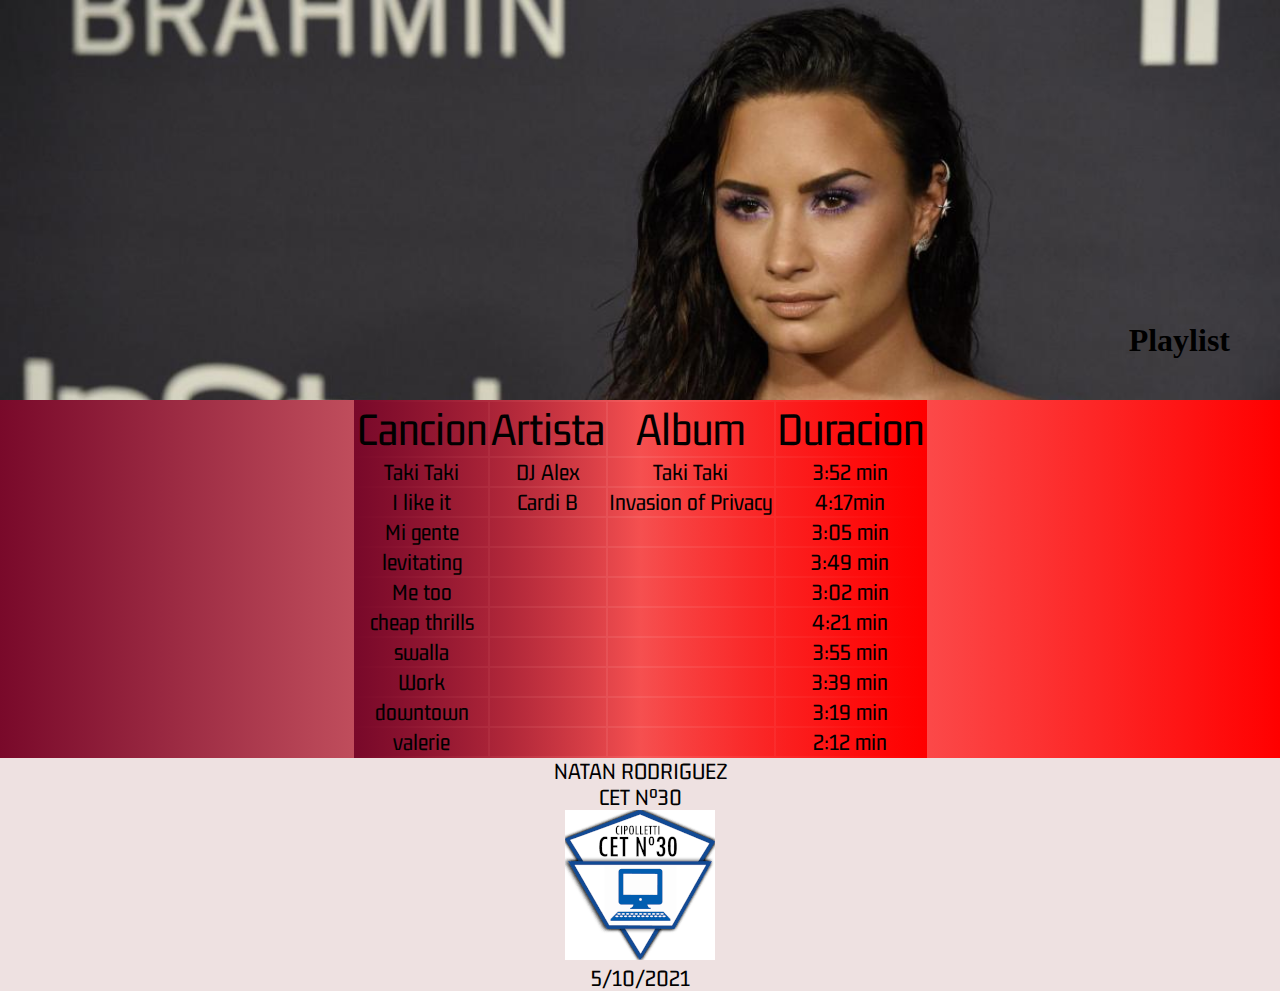
==== index.html @ 8d397388 "en proceso" ====
<!DOCTYPE html>
<html lang="en">

<head>
    <meta charset="UTF-8">
    <meta name="viewport" content="width=device-width, initial-scale=1.0">
    <title>Playlist</title>
    <link rel="stylesheet" href="style.css">
</head>

<body>
    <header>
        <div class="portada">
            <div class="titulo">
                <h1>Playlist</h1>
            </div>
        </div>
    </header>
    <main>
        <table>
            <tr class="title">
                <td>Cancion </td>
                <td>Artista </td>
                <td>Album </td>
                <td>Duracion </td>
            </tr>
            <tr class="primera tabla">
                <td>Taki Taki</td>
                <td>DJ Alex</td>
                <td>Taki Taki</td>
                <td>3:52 min</td>
            </tr>
            <tr class="segunda tabla">
                <td>I like it</td>
                <td>Cardi B</td>
                <td>Invasion of Privacy</td>
                <td>4:17min</td>
            </tr>
            <tr class="tercera tabla">
                <td>Mi gente</td>
                <td></td>
                <td></td>
                <td>3:05 min</td>
            </tr>
            <tr class="cuarta tabla">
                <td>levitating</td>
                <td></td>
                <td></td>
                <td>3:49 min</td>
            </tr>
            <tr class="quinta tabla">
                <td>Me too</td>
                <td></td>
                <td></td>
                <td>3:02 min</td>
            </tr>
            <tr class="sexta tabla">
                <td>cheap thrills</td>
                <td></td>
                <td></td>
                <td>4:21 min</td>
            </tr>
            <tr class="septima tabla">
                <td>swalla</td>
                <td></td>
                <td></td>
                <td>3:55 min</td>
            </tr>
            <tr class="octava tabla">
                <td>Work</td>
                <td></td>
                <td></td>
                <td>3:39 min</td>
            </tr>
            <tr class="novena tabla">
                <td>downtown</td>
                <td></td>
                <td></td>
                <td>3:19 min</td>
            </tr>
            <tr class="decima tabla">
                <td>valerie</td>
                <td></td>
                <td></td>
                <td>2:12 min</td>
            </tr>
        </table>
    </main>

    <footer>
        <li> NATAN RODRIGUEZ</li>
        <li>CET Nº30</li>
        <img src="imagenes/logo.png">
        <li>5/10/2021</li>
    </footer>
</body>

</html>
---- style.css ----
@import url('https://fonts.googleapis.com/css2?family=Gemunu+Libre:wght@200&display=swap');

.portada{
    background-image: url(imagenes/demi.jpeg);
    background-size: cover;
    height: 400px;
   position: relative;
    
 }
 .titulo{
     position: absolute;
     right: 50px;
     bottom: 20px;
 }
 body{
     margin: 0;
     background:linear-gradient(90deg, rgba(121,9,42,1) 0%, rgba(245,74,74,0.6796918596540178) 50%, rgba(255,0,0,1) 100%);
 }
table{
    background: rgb(121,9,42);
    background: linear-gradient(90deg, rgba(121,9,42,1) 0%, rgba(245,74,74,0.6796918596540178) 50%, rgba(255,0,0,1) 100%);
    color: rgb(0, 0, 0);
  margin: 0 auto;
  text-align: center;
   

}
.title{
    background: rgb(121,9,42);
    background: linear-gradient(90deg, rgba(121,9,42,1) 0%, rgba(245,74,74,0.6796918596540178) 50%, rgba(255,0,0,1) 100%);
    color: rgb(0, 0, 0);
    font-size: 3em;
    font-family: 'Gemunu Libre', sans-serif;
}
.primera{
    background: rgb(121,9,42);
    background: linear-gradient(90deg, rgba(121,9,42,1) 0%, rgba(245,74,74,0.6796918596540178) 50%, rgba(255,0,0,1) 100%);
    color: rgb(0, 0, 0);
    font-size: 1.5em;
    font-family: 'Gemunu Libre', sans-serif;
    


}
.segunda{
    background: rgb(121,9,42);
    background: linear-gradient(90deg, rgba(121,9,42,1) 0%, rgba(245,74,74,0.6796918596540178) 50%, rgba(255,0,0,1) 100%);
    color: rgb(0, 0, 0);
    font-size: 1.5em;
    font-family: 'Gemunu Libre', sans-serif;


}
.tercera{
    background: rgb(121,9,42);
    background: linear-gradient(90deg, rgba(121,9,42,1) 0%, rgba(245,74,74,0.6796918596540178) 50%, rgba(255,0,0,1) 100%);
    color: rgb(0, 0, 0);
    font-size: 1.5em;
    font-family: 'Gemunu Libre', sans-serif;


}
.cuarta{
    background: rgb(121,9,42);
    background: linear-gradient(90deg, rgba(121,9,42,1) 0%, rgba(245,74,74,0.6796918596540178) 50%, rgba(255,0,0,1) 100%);
    color: rgb(0, 0, 0);
    font-size: 1.5em;
    font-family: 'Gemunu Libre', sans-serif;


}
.quinta{
    background: rgb(121,9,42);
    background: linear-gradient(90deg, rgba(121,9,42,1) 0%, rgba(245,74,74,0.6796918596540178) 50%, rgba(255,0,0,1) 100%);
    color: rgb(0, 0, 0);
    font-size: 1.5em;
    font-family: 'Gemunu Libre', sans-serif;


}
.sexta{
    background: rgb(121,9,42);
    background: linear-gradient(90deg, rgba(121,9,42,1) 0%, rgba(245,74,74,0.6796918596540178) 50%, rgba(255,0,0,1) 100%);
    color: rgb(0, 0, 0);
    font-size: 1.5em;
    font-family: 'Gemunu Libre', sans-serif;


}
.septima{
    background: rgb(121,9,42);
    background: linear-gradient(90deg, rgba(121,9,42,1) 0%, rgba(245,74,74,0.6796918596540178) 50%, rgba(255,0,0,1) 100%);
    color: rgb(0, 0, 0);
    font-size: 1.5em;
    font-family: 'Gemunu Libre', sans-serif;


}
.octava{
    background: rgb(121,9,42);
    background: linear-gradient(90deg, rgba(121,9,42,1) 0%, rgba(245,74,74,0.6796918596540178) 50%, rgba(255,0,0,1) 100%);
    color: rgb(0, 0, 0);
    font-size: 1.5em;
    font-family: 'Gemunu Libre', sans-serif;


}
.novena{
    background: rgb(121,9,42);
    background: linear-gradient(90deg, rgba(121,9,42,1) 0%, rgba(245,74,74,0.6796918596540178) 50%, rgba(255,0,0,1) 100%);
    color: rgb(0, 0, 0);
    font-size: 1.5em;
    font-family: 'Gemunu Libre', sans-serif;


}
.decima{
    background: rgb(121,9,42);
    background: linear-gradient(90deg, rgba(121,9,42,1) 0%, rgba(245,74,74,0.6796918596540178) 50%, rgba(255,0,0,1) 100%);
    color: rgb(0, 0, 0);
    font-size: 1.5em;
    font-family: 'Gemunu Libre', sans-serif;


}
footer{
    text-align: center;
    color: rgb(0, 0, 0);
    background-color: rgb(238, 225, 225);
    font-family: 'Gemunu Libre', sans-serif;
    font-size: 1.5em;
}
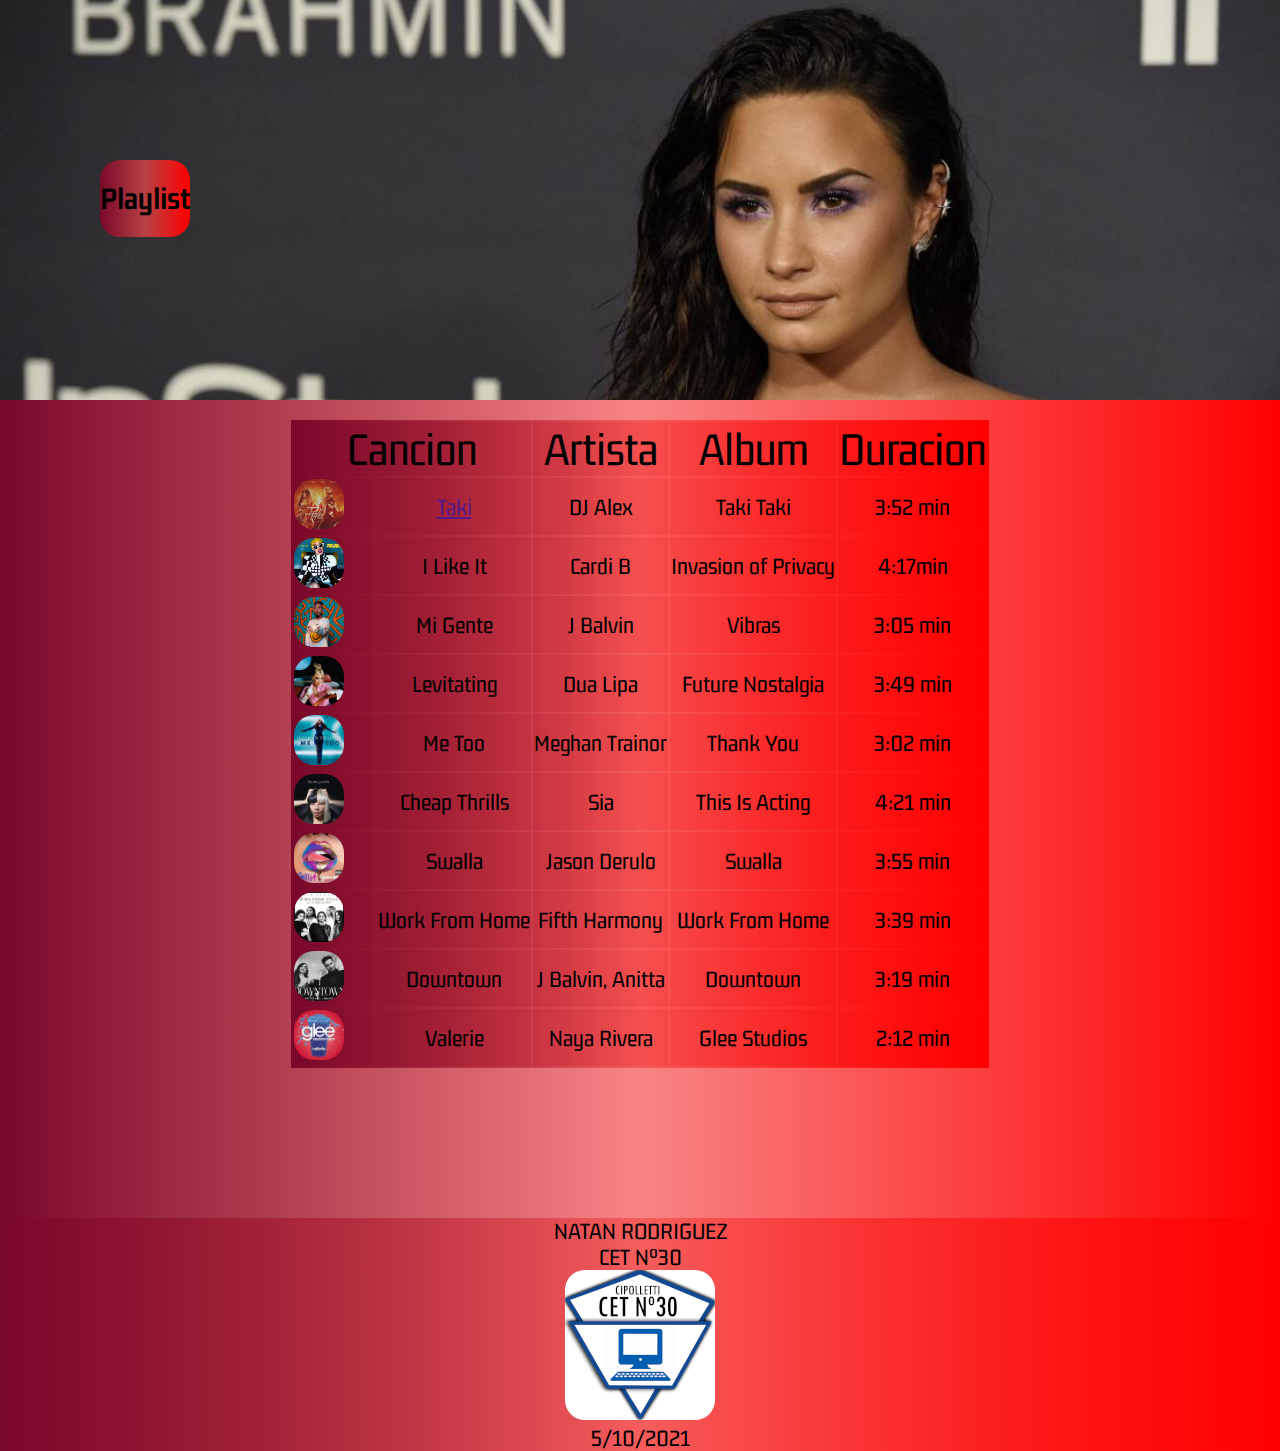
==== commit 3046408a: "proceso" ====
--- a/index.html
+++ b/index.html
@@ -19,69 +19,79 @@
     <main>
         <table>
             <tr class="title">
-                <td>Cancion </td>
+                <td colspan="2">Cancion </td>
                 <td>Artista </td>
                 <td>Album </td>
                 <td>Duracion </td>
             </tr>
-            <tr class="primera tabla">
-                <td>Taki Taki</td>
+            <tr class="tabla">
+                <td><img src="imagenes/takitaki.webp" class="imagen-album"></td>
+                <td><a href=""> Taki</td>
                 <td>DJ Alex</td>
                 <td>Taki Taki</td>
                 <td>3:52 min</td>
             </tr>
-            <tr class="segunda tabla">
-                <td>I like it</td>
+            <tr class="tabla">
+                <td><img src="imagenes/Cardi-B-I-Like-It-Ft-Bad-Bunny-J-Balvin-Guayafull.com_.jpg" class="imagen-album"></td>
+                <td>I Like It</td>
                 <td>Cardi B</td>
                 <td>Invasion of Privacy</td>
                 <td>4:17min</td>
             </tr>
-            <tr class="tercera tabla">
-                <td>Mi gente</td>
-                <td></td>
-                <td></td>
+            <tr class="tabla">
+                <td><img src="imagenes/migente.jpg" class="imagen-album"></td>
+                <td>Mi Gente</td>
+                <td>J Balvin</td>
+                <td>Vibras</td>
                 <td>3:05 min</td>
             </tr>
-            <tr class="cuarta tabla">
-                <td>levitating</td>
-                <td></td>
-                <td></td>
+            <tr class="tabla">
+                <td><img src="imagenes/dua.jpeg" class="imagen-album"></td>
+                <td>Levitating</td>
+                <td>Dua Lipa</td>
+                <td>Future Nostalgia</td>
                 <td>3:49 min</td>
             </tr>
-            <tr class="quinta tabla">
-                <td>Me too</td>
-                <td></td>
-                <td></td>
+            <tr class="tabla">
+                <td><img src="imagenes/metoo.jpeg" class="imagen-album"></td>
+                <td>Me Too</td>
+                <td>Meghan Trainor</td>
+                <td>Thank You</td>
                 <td>3:02 min</td>
             </tr>
-            <tr class="sexta tabla">
-                <td>cheap thrills</td>
-                <td></td>
-                <td></td>
+            <tr class="tabla">
+                <td><img src="imagenes/sia.jpeg" class="imagen-album"></td>
+                <td>Cheap Thrills</td>
+                <td>Sia</td>
+                <td>This Is Acting</td>
                 <td>4:21 min</td>
             </tr>
-            <tr class="septima tabla">
-                <td>swalla</td>
-                <td></td>
-                <td></td>
+            <tr class="tabla">
+                <td><img src="imagenes/swalla.jpeg" class="imagen-album"></td>
+                <td>Swalla</td>
+                <td>Jason Derulo</td>
+                <td>Swalla</td>
                 <td>3:55 min</td>
             </tr>
-            <tr class="octava tabla">
-                <td>Work</td>
-                <td></td>
-                <td></td>
+            <tr class="tabla">
+                <td><img src="imagenes/work.jpeg" class="imagen-album"></td>
+                <td>Work From Home</td>
+                <td>Fifth Harmony</td>
+                <td>Work From Home</td>
                 <td>3:39 min</td>
             </tr>
-            <tr class="novena tabla">
-                <td>downtown</td>
-                <td></td>
-                <td></td>
+            <tr class="tabla">
+                <td><img src="imagenes/downtown.jpg" class="imagen-album"></td>
+                <td>Downtown</td>
+                <td>J Balvin, Anitta</td>
+                <td>Downtown</td>
                 <td>3:19 min</td>
             </tr>
-            <tr class="decima tabla">
-                <td>valerie</td>
-                <td></td>
-                <td></td>
+            <tr class="tabla">
+                <td><img src="imagenes/glee.jpeg" class="imagen-album"></td>
+                <td>Valerie</td>
+                <td>Naya Rivera</td>
+                <td>Glee Studios</td>
                 <td>2:12 min</td>
             </tr>
         </table>
@@ -90,7 +100,7 @@
     <footer>
         <li> NATAN RODRIGUEZ</li>
         <li>CET Nº30</li>
-        <img src="imagenes/logo.png">
+        <img class="logo" src="imagenes/logo.png">
         <li>5/10/2021</li>
     </footer>
 </body>
--- a/style.css
+++ b/style.css
@@ -4,129 +4,59 @@
     background-image: url(imagenes/demi.jpeg);
     background-size: cover;
     height: 400px;
-   position: relative;
+    position: relative;
     
  }
  .titulo{
-     position: absolute;
-     right: 50px;
-     bottom: 20px;
- }
+    position: absolute;
+    left: 100px;
+    top: 160px;
+     background: linear-gradient(90deg, rgba(121,9,42,1) 0%, rgba(245,74,74,0.6796918596540178) 50%, rgba(255,0,0,1) 100%);
+     border-radius: 20px;
+     font-family: 'Gemunu Libre', sans-serif;
+  
+    }
  body{
      margin: 0;
      background:linear-gradient(90deg, rgba(121,9,42,1) 0%, rgba(245,74,74,0.6796918596540178) 50%, rgba(255,0,0,1) 100%);
  }
 table{
-    background: rgb(121,9,42);
     background: linear-gradient(90deg, rgba(121,9,42,1) 0%, rgba(245,74,74,0.6796918596540178) 50%, rgba(255,0,0,1) 100%);
     color: rgb(0, 0, 0);
-  margin: 0 auto;
-  text-align: center;
-   
+    margin: 0 auto;
+    margin-top: 20px;
+    margin-bottom: 150px;
 
 }
 .title{
-    background: rgb(121,9,42);
-    background: linear-gradient(90deg, rgba(121,9,42,1) 0%, rgba(245,74,74,0.6796918596540178) 50%, rgba(255,0,0,1) 100%);
     color: rgb(0, 0, 0);
     font-size: 3em;
     font-family: 'Gemunu Libre', sans-serif;
+    text-align: center;
 }
-.primera{
-    background: rgb(121,9,42);
+.imagen-album{
+    height: 50px;
+    width: 50px;
+    margin-right: 30px;
+    text-align: center;
+    border-radius: 20px;
+}
+table tr{
     background: linear-gradient(90deg, rgba(121,9,42,1) 0%, rgba(245,74,74,0.6796918596540178) 50%, rgba(255,0,0,1) 100%);
     color: rgb(0, 0, 0);
     font-size: 1.5em;
     font-family: 'Gemunu Libre', sans-serif;
-    
-
-
 }
-.segunda{
-    background: rgb(121,9,42);
-    background: linear-gradient(90deg, rgba(121,9,42,1) 0%, rgba(245,74,74,0.6796918596540178) 50%, rgba(255,0,0,1) 100%);
-    color: rgb(0, 0, 0);
-    font-size: 1.5em;
-    font-family: 'Gemunu Libre', sans-serif;
-
-
-}
-.tercera{
-    background: rgb(121,9,42);
-    background: linear-gradient(90deg, rgba(121,9,42,1) 0%, rgba(245,74,74,0.6796918596540178) 50%, rgba(255,0,0,1) 100%);
-    color: rgb(0, 0, 0);
-    font-size: 1.5em;
-    font-family: 'Gemunu Libre', sans-serif;
-
-
-}
-.cuarta{
-    background: rgb(121,9,42);
-    background: linear-gradient(90deg, rgba(121,9,42,1) 0%, rgba(245,74,74,0.6796918596540178) 50%, rgba(255,0,0,1) 100%);
-    color: rgb(0, 0, 0);
-    font-size: 1.5em;
-    font-family: 'Gemunu Libre', sans-serif;
-
-
-}
-.quinta{
-    background: rgb(121,9,42);
-    background: linear-gradient(90deg, rgba(121,9,42,1) 0%, rgba(245,74,74,0.6796918596540178) 50%, rgba(255,0,0,1) 100%);
-    color: rgb(0, 0, 0);
-    font-size: 1.5em;
-    font-family: 'Gemunu Libre', sans-serif;
-
-
-}
-.sexta{
-    background: rgb(121,9,42);
-    background: linear-gradient(90deg, rgba(121,9,42,1) 0%, rgba(245,74,74,0.6796918596540178) 50%, rgba(255,0,0,1) 100%);
-    color: rgb(0, 0, 0);
-    font-size: 1.5em;
-    font-family: 'Gemunu Libre', sans-serif;
-
-
-}
-.septima{
-    background: rgb(121,9,42);
-    background: linear-gradient(90deg, rgba(121,9,42,1) 0%, rgba(245,74,74,0.6796918596540178) 50%, rgba(255,0,0,1) 100%);
-    color: rgb(0, 0, 0);
-    font-size: 1.5em;
-    font-family: 'Gemunu Libre', sans-serif;
-
-
-}
-.octava{
-    background: rgb(121,9,42);
-    background: linear-gradient(90deg, rgba(121,9,42,1) 0%, rgba(245,74,74,0.6796918596540178) 50%, rgba(255,0,0,1) 100%);
-    color: rgb(0, 0, 0);
-    font-size: 1.5em;
-    font-family: 'Gemunu Libre', sans-serif;
-
-
-}
-.novena{
-    background: rgb(121,9,42);
-    background: linear-gradient(90deg, rgba(121,9,42,1) 0%, rgba(245,74,74,0.6796918596540178) 50%, rgba(255,0,0,1) 100%);
-    color: rgb(0, 0, 0);
-    font-size: 1.5em;
-    font-family: 'Gemunu Libre', sans-serif;
-
-
-}
-.decima{
-    background: rgb(121,9,42);
-    background: linear-gradient(90deg, rgba(121,9,42,1) 0%, rgba(245,74,74,0.6796918596540178) 50%, rgba(255,0,0,1) 100%);
-    color: rgb(0, 0, 0);
-    font-size: 1.5em;
-    font-family: 'Gemunu Libre', sans-serif;
-
-
+.tabla{
+    text-align: center;
 }
 footer{
     text-align: center;
-    color: rgb(0, 0, 0);
-    background-color: rgb(238, 225, 225);
+    color: rgb(0, 0, 0); 
     font-family: 'Gemunu Libre', sans-serif;
     font-size: 1.5em;
+    background: linear-gradient(90deg, rgba(121,9,42,1) 0%, rgba(245,74,74,0.6796918596540178) 50%, rgba(255,0,0,1) 100%);
+}
+.logo{
+    border-radius: 20px;
 }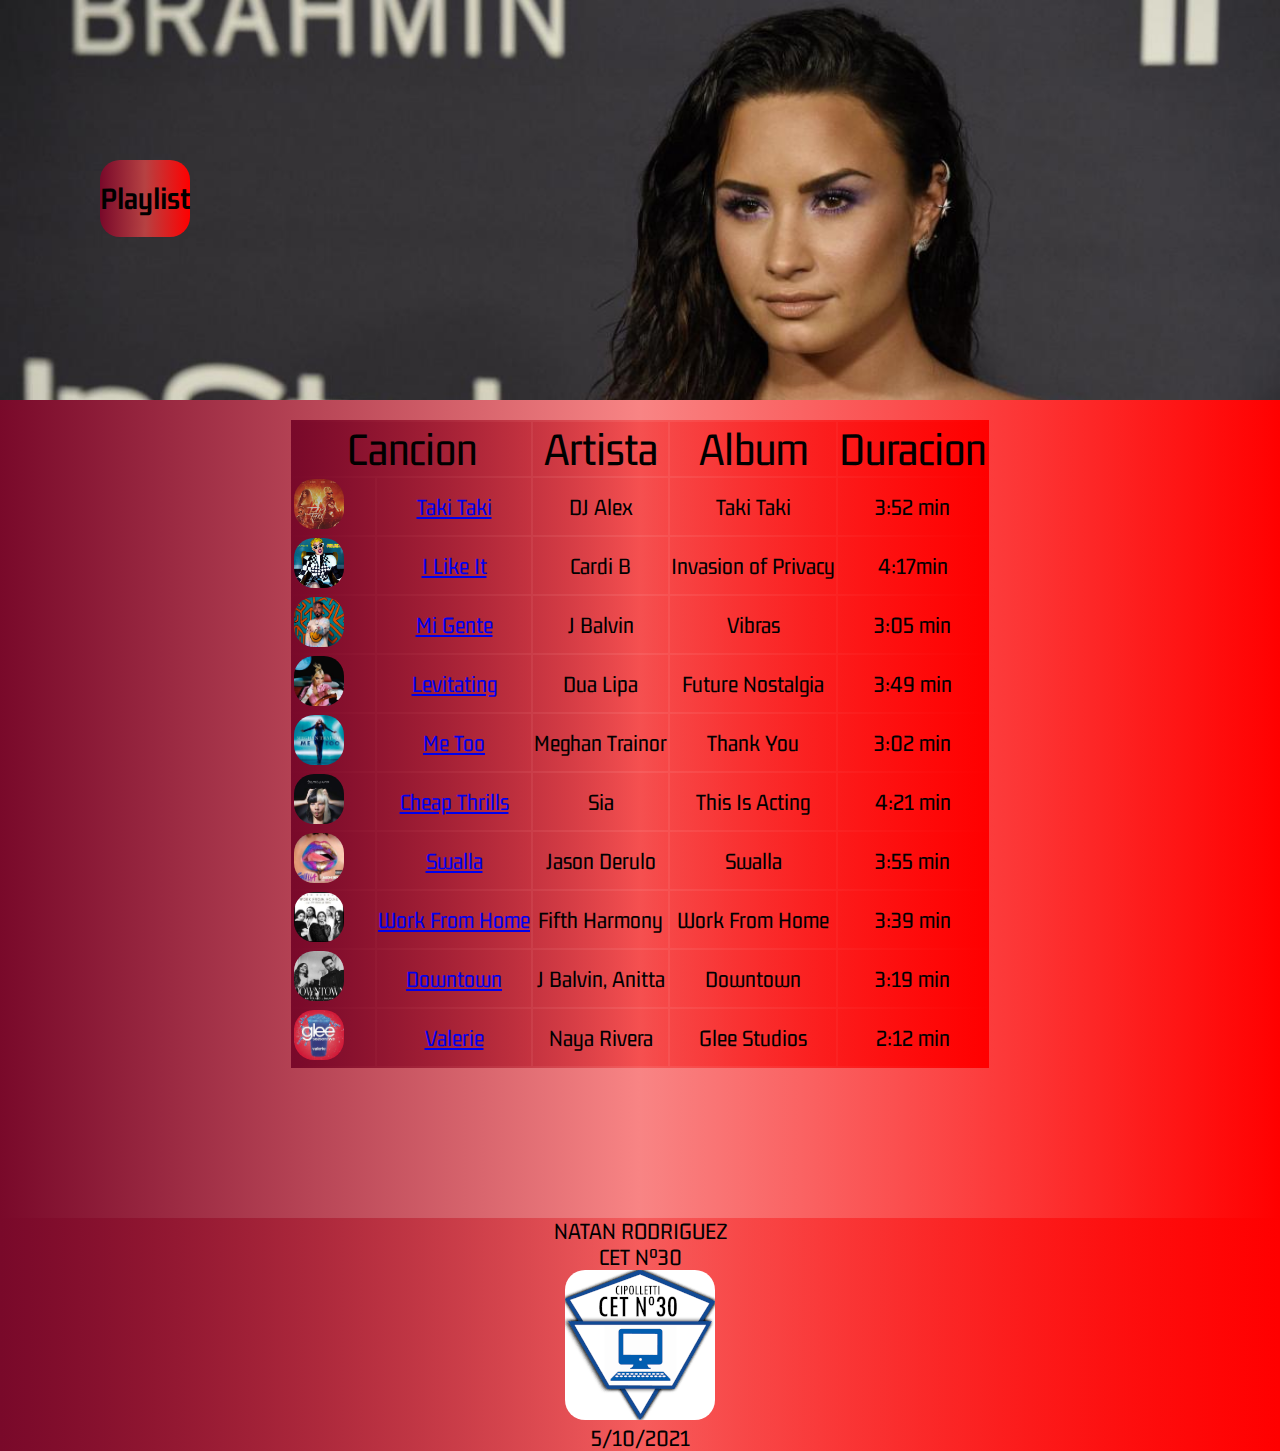
==== commit 08fba581: "en proceso" ====
--- a/index.html
+++ b/index.html
@@ -26,70 +26,70 @@
             </tr>
             <tr class="tabla">
                 <td><img src="imagenes/takitaki.webp" class="imagen-album"></td>
-                <td><a href=""> Taki</td>
+                <td><a href="takitaki.html"> Taki Taki</a></td>
                 <td>DJ Alex</td>
                 <td>Taki Taki</td>
                 <td>3:52 min</td>
             </tr>
             <tr class="tabla">
                 <td><img src="imagenes/Cardi-B-I-Like-It-Ft-Bad-Bunny-J-Balvin-Guayafull.com_.jpg" class="imagen-album"></td>
-                <td>I Like It</td>
+                <td><a href="ilikeit.html"> I Like It</a></td>
                 <td>Cardi B</td>
                 <td>Invasion of Privacy</td>
                 <td>4:17min</td>
             </tr>
             <tr class="tabla">
                 <td><img src="imagenes/migente.jpg" class="imagen-album"></td>
-                <td>Mi Gente</td>
+                <td><a href="migente.html"> Mi Gente</a></td>
                 <td>J Balvin</td>
                 <td>Vibras</td>
                 <td>3:05 min</td>
             </tr>
             <tr class="tabla">
                 <td><img src="imagenes/dua.jpeg" class="imagen-album"></td>
-                <td>Levitating</td>
+                <td><a href="levitating.html"> Levitating</a></td>
                 <td>Dua Lipa</td>
                 <td>Future Nostalgia</td>
                 <td>3:49 min</td>
             </tr>
             <tr class="tabla">
                 <td><img src="imagenes/metoo.jpeg" class="imagen-album"></td>
-                <td>Me Too</td>
+                <td><a href="metoo.html"> Me Too</a></td>
                 <td>Meghan Trainor</td>
                 <td>Thank You</td>
                 <td>3:02 min</td>
             </tr>
             <tr class="tabla">
                 <td><img src="imagenes/sia.jpeg" class="imagen-album"></td>
-                <td>Cheap Thrills</td>
+                <td><a href="cheapthrills.html"> Cheap Thrills</a></td>
                 <td>Sia</td>
                 <td>This Is Acting</td>
                 <td>4:21 min</td>
             </tr>
             <tr class="tabla">
                 <td><img src="imagenes/swalla.jpeg" class="imagen-album"></td>
-                <td>Swalla</td>
+                <td><a href="swalla.html"> Swalla</a></td>
                 <td>Jason Derulo</td>
                 <td>Swalla</td>
                 <td>3:55 min</td>
             </tr>
             <tr class="tabla">
                 <td><img src="imagenes/work.jpeg" class="imagen-album"></td>
-                <td>Work From Home</td>
+                <td><a href="workfromhome.html"> Work From Home</a></td>
                 <td>Fifth Harmony</td>
                 <td>Work From Home</td>
                 <td>3:39 min</td>
             </tr>
             <tr class="tabla">
                 <td><img src="imagenes/downtown.jpg" class="imagen-album"></td>
-                <td>Downtown</td>
+                <td><a href="downtown.html"> Downtown</a></td>
                 <td>J Balvin, Anitta</td>
                 <td>Downtown</td>
                 <td>3:19 min</td>
             </tr>
             <tr class="tabla">
                 <td><img src="imagenes/glee.jpeg" class="imagen-album"></td>
-                <td>Valerie</td>
+                <td><a href="valerie.html">Valerie</a></td>
                 <td>Naya Rivera</td>
                 <td>Glee Studios</td>
                 <td>2:12 min</td>
--- a/style.css
+++ b/style.css
@@ -20,7 +20,7 @@
      margin: 0;
      background:linear-gradient(90deg, rgba(121,9,42,1) 0%, rgba(245,74,74,0.6796918596540178) 50%, rgba(255,0,0,1) 100%);
  }
-table{
+ table{
     background: linear-gradient(90deg, rgba(121,9,42,1) 0%, rgba(245,74,74,0.6796918596540178) 50%, rgba(255,0,0,1) 100%);
     color: rgb(0, 0, 0);
     margin: 0 auto;
@@ -59,4 +59,11 @@
 }
 .logo{
     border-radius: 20px;
+}
+.musiquita{
+    text-align: center;
+    color: rgb(0, 0, 0); 
+    font-family: 'Gemunu Libre', sans-serif;
+    font-size: 1.5em;
+    background: linear-gradient(90deg, rgba(121,9,42,1) 0%, rgba(245,74,74,0.6796918596540178) 50%, rgba(255,0,0,1) 100%);
 }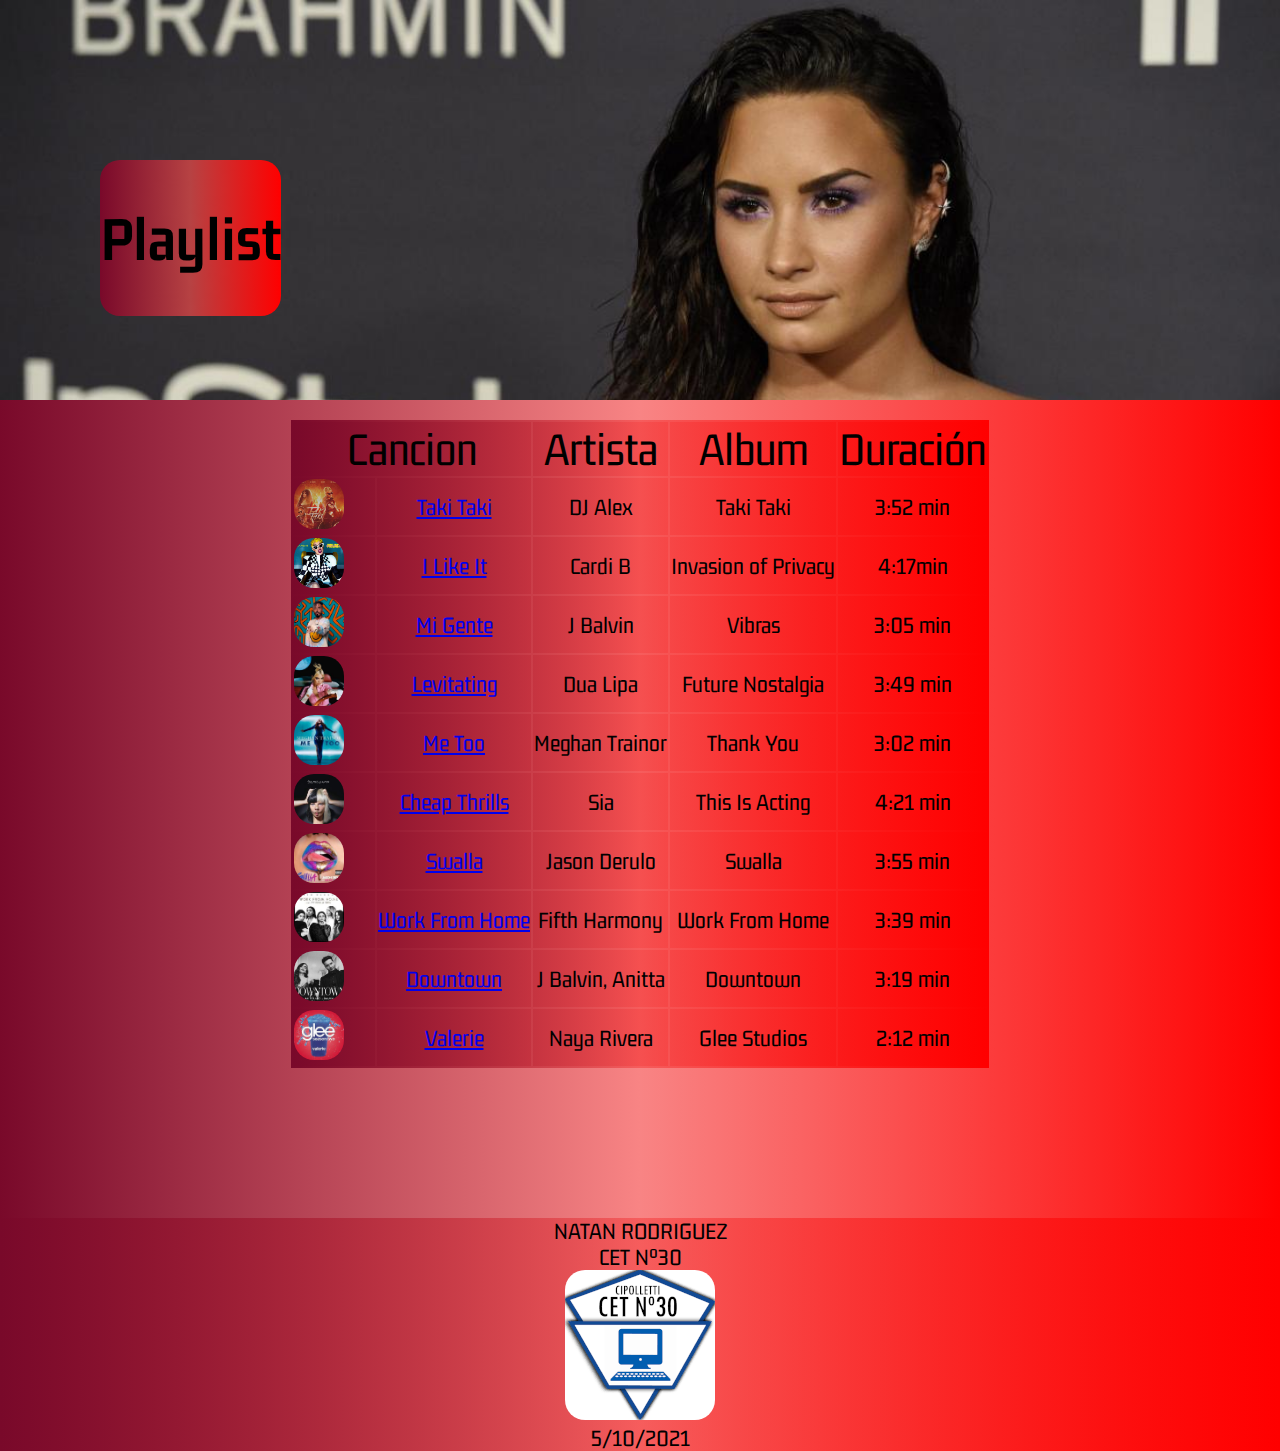
==== commit fc2f96b3: "proceso" ====
--- a/index.html
+++ b/index.html
@@ -22,7 +22,7 @@
                 <td colspan="2">Cancion </td>
                 <td>Artista </td>
                 <td>Album </td>
-                <td>Duracion </td>
+                <td>Duración </td>
             </tr>
             <tr class="tabla">
                 <td><img src="imagenes/takitaki.webp" class="imagen-album"></td>
--- a/style.css
+++ b/style.css
@@ -14,7 +14,7 @@
      background: linear-gradient(90deg, rgba(121,9,42,1) 0%, rgba(245,74,74,0.6796918596540178) 50%, rgba(255,0,0,1) 100%);
      border-radius: 20px;
      font-family: 'Gemunu Libre', sans-serif;
-  
+    font-size: 2em;
     }
  body{
      margin: 0;
@@ -64,6 +64,27 @@
     text-align: center;
     color: rgb(0, 0, 0); 
     font-family: 'Gemunu Libre', sans-serif;
-    font-size: 1.5em;
-    background: linear-gradient(90deg, rgba(121,9,42,1) 0%, rgba(245,74,74,0.6796918596540178) 50%, rgba(255,0,0,1) 100%);
+    font-size: 2em;
+    right: 50px;
+    bottom: 20px;
+    padding: 50px;
+    border-radius: 100px;
+    background: linear-gradient(90deg, rgba(121,9,42,1) 3%, rgba(245,74,74,0.6796918596540178) 50%, rgb(207, 53, 53) 100%);
+   
+}
+.Playlist{
+    background-image: url(imagenes/playlits.jpeg);
+    background-size: cover;
+    height: 400px;
+    position: relative;
+}
+.tituloh1{
+    font-size: 2em;
+    position: absolute;
+    left: 555px;
+    top: 150px;
+     background: linear-gradient(90deg, rgba(121,9,42,1) 0%, rgba(245,74,74,0.6796918596540178) 50%, rgba(255,0,0,1) 100%);
+     border-radius: 20px;
+     font-family: 'Gemunu Libre', sans-serif;
+  
 }